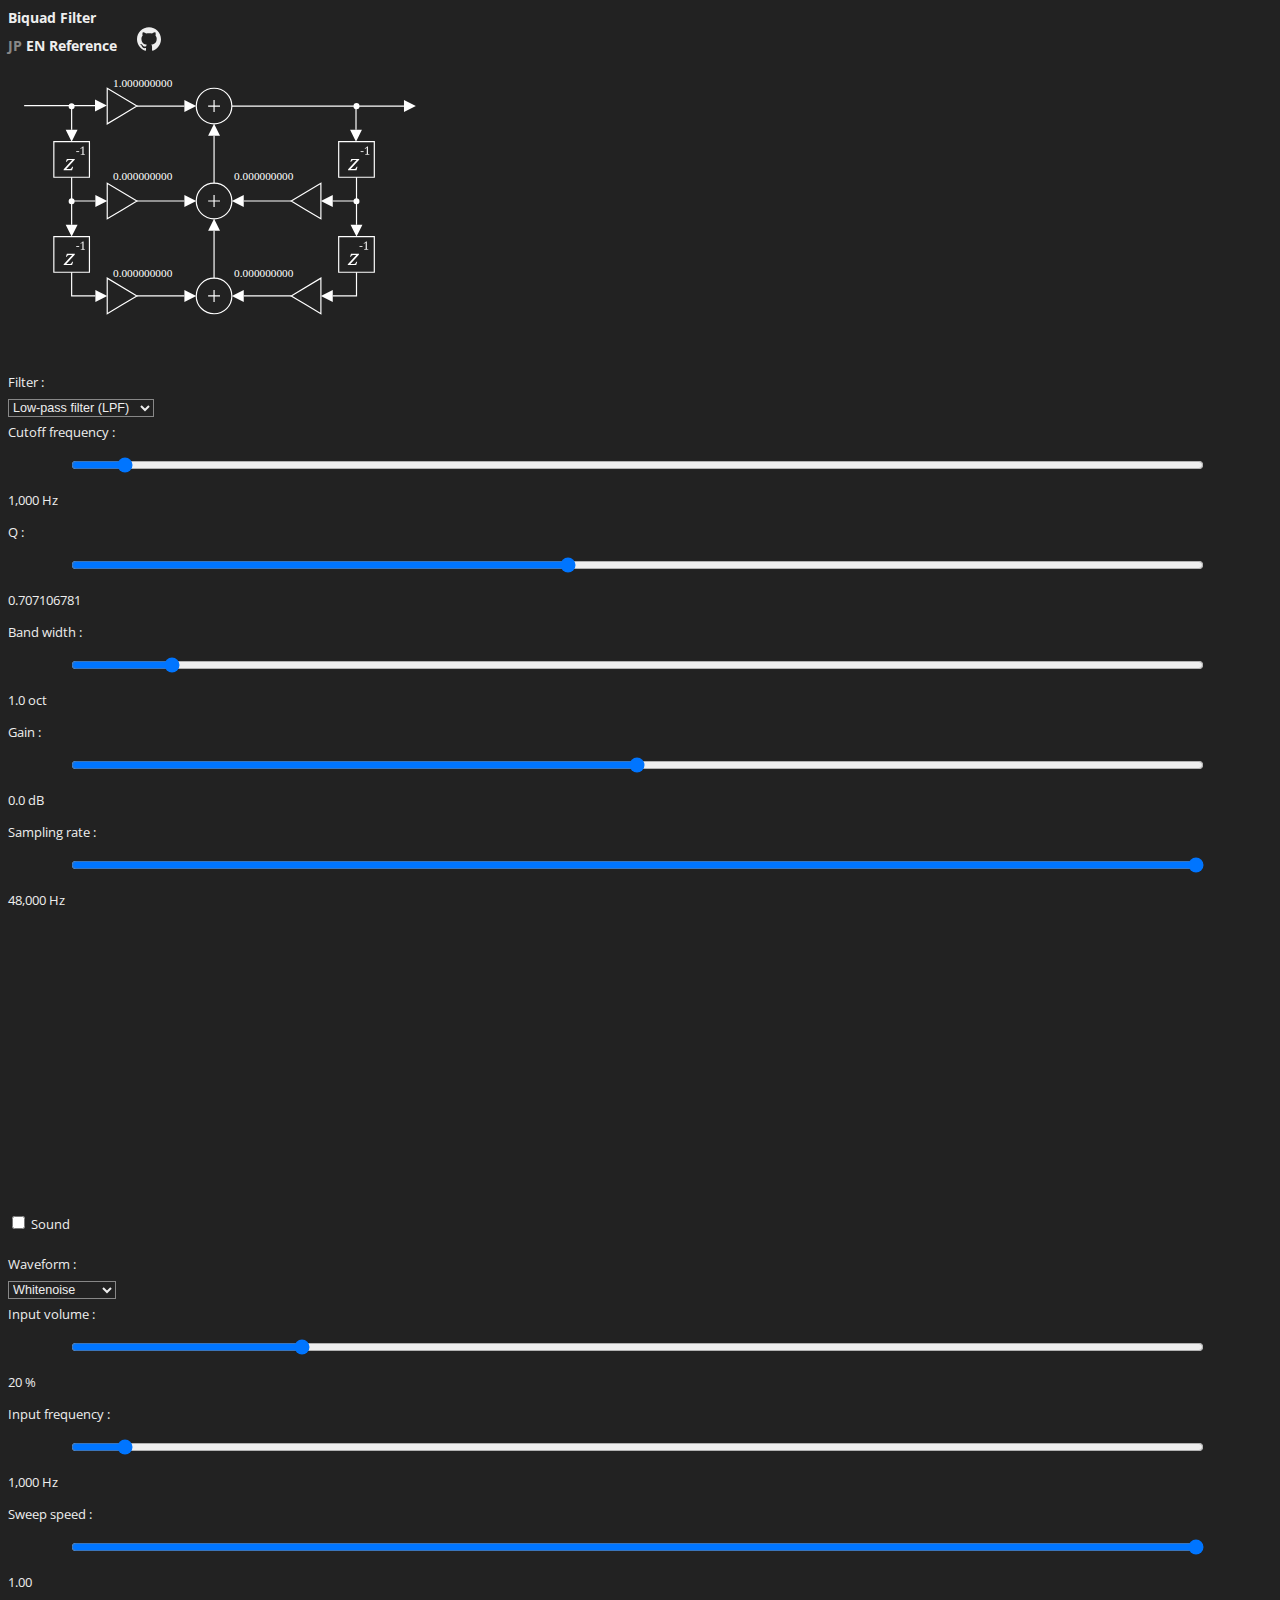
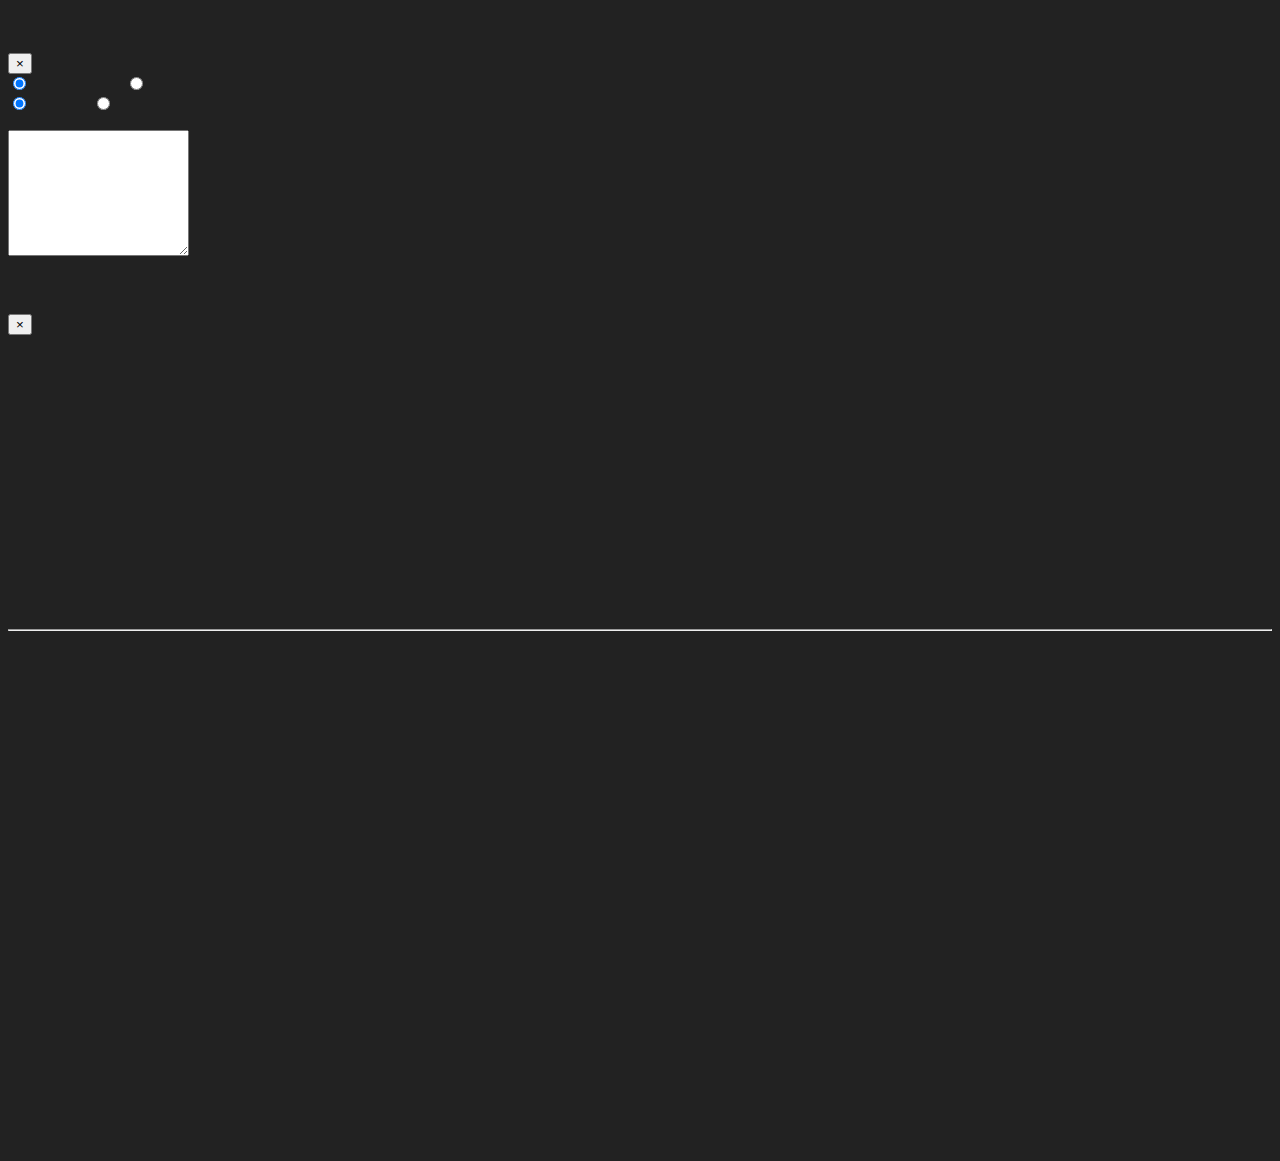
==== en.html @ 0ddf217a "英語ページを追加" ====
<!DOCTYPE html>
<html lang="ja">

<head>
  <meta charset="utf-8" />
  <meta name="viewport" content="width=device-width, initial-scale=1, shrink-to-fit=no" />
  <title>Biquad Filter</title>
  <link rel="stylesheet" href="https://maxcdn.bootstrapcdn.com/bootstrap/4.0.0-beta.3/css/bootstrap.min.css" integrity="sha384-Zug+QiDoJOrZ5t4lssLdxGhVrurbmBWopoEl+M6BdEfwnCJZtKxi1KgxUyJq13dy"
    crossorigin="anonymous" />
  <link rel="stylesheet" href="css/index.css" />
</head>

<body>
  <nav class="navbar navbar-dark bg-dark">
    <span class="navbar-brand">
      Biquad Filter
    </span>
    <nav class="nav">
      <a class="nav-link disabled" href="./">JP</a>
      <span class="nav-link active">EN</span>
      <a class="nav-link reference-link" href="#">Reference</a>
      <a class="nav-link nav-icon" href="https://github.com/nanase/biquad_filter" target="_blank">
        <span class=" svg svg-github"></span>
      </a>
    </nav>
  </nav>
  
  <div class="container">
    <div class="row">
      <div class="col-xs-12 col-md-6">
        <object class="diagram" type="image/svg+xml" data="img/biquad_5_coefficients.svg"></object>
        <div class="diagram-clicker"></div>
      </div>
      <div class="control-panel col-xs-12 col-md-6">
        <div class="row">
          <div class="control-col col-4 text-right control-name">
            Filter :
          </div>
          <div class="control-col col-8">
            <select id="filter_type" class="select-dark custom-select custom-select-sm">
              <option value="0" selected>Low-pass filter (LPF)</option>
              <option value="1">High-pass filter (HPF)</option>
              <option value="2">Band-pass filter (BPF)</option>
              <option value="3">Notch filter (BSF)</option>
              <option value="4">Low-shelf filter (LSF)</option>
              <option value="5">High-shelf filter (HSF)</option>
              <option value="6">Peaking filter</option>
              <option value="7">All-pass filter</option>
            </select>
          </div>
        </div>
        <div class="row control-row">
          <div class="control-col col-4 text-right control-name">Cutoff frequency :</div>
          <div class="control-col col-5">
            <input id="cutoff_freq" type="range" max="23999" min="1" value="1000" />
          </div>
          <div class="control-col col-3">
            <span id="cutoff_freq_value" class="control-value">1,000 Hz</span>
          </div>
        </div>
        <div class="row control-row">
          <div class="control-col col-4 text-right control-name">Q :</div>
          <div class="control-col col-5">
            <input id="q" type="range" max="4" min="-4" value="-0.5" step="0.125" />
          </div>
          <div class="control-col col-3">
            <span id="q_value" class="control-value">0.707106781</span>
          </div>
        </div>
        <div class="row control-row">
          <div class="control-col col-4 text-right control-name">Band width :</div>
          <div class="control-col col-5">
            <input id="bandwidth" type="range" max="12" min="0" value="1" step="0.1" />
          </div>
          <div class="control-col col-3">
            <span id="bandwidth_value" class="control-value">1.0 oct</span>
          </div>
        </div>
        <div class="row control-row">
          <div class="control-col col-4 text-right control-name">Gain :</div>
          <div class="control-col col-5">
            <input id="gain" type="range" max="30" min="-30" value="0.0" step="0.1" />
          </div>
          <div class="control-col col-3">
            <span id="gain_value" class="control-value">0.0 dB</span>
          </div>
        </div>
        <div class="row control-row">
          <div class="control-col col-4 text-right control-name">Sampling rate :</div>
          <div class="control-col col-5">
            <input id="sampling_rate" type="range" max="48000" min="3000" value="48000" />
          </div>
          <div class="control-col col-3">
            <span id="sampling_rate_value" class="control-value">48,000 Hz</span>
          </div>
        </div>
      </div>
    </div>
    <div class="row">
      <div class="col-xs-12 col-md-6">
        <canvas id="response"></canvas>
      </div>
      <div class="control-panel col-xs-12 col-md-6">
        <div class="row" style="margin-bottom: 1rem">
          <div class="control-col col-4 text-right control-name">
          </div>
          <div class="control-col col-8">
            <div class="form-check">
              <input class="form-check-input" type="checkbox" value="" id="sound_playing">
              <label class="form-check-label" for="sound_playing">
                Sound
              </label>
            </div>
          </div>
        </div>
        <div class="row">
          <div class="control-col col-4 text-right control-name">
            Waveform :
          </div>
          <div class="control-col col-8">
            <select id="input_waveform" class="select-dark custom-select custom-select-sm">
              <option value="0" selected>Whitenoise</option>
              <option value="1">Sine wave</option>
              <option value="2">Square wave</option>
              <option value="3">Sawtooth wave</option>
              <option value="4">Triangle wave</option>
              <option value="5">Sweep</option>
            </select>
          </div>
        </div>

        <div class="row control-row">
          <div class="control-col col-4 text-right control-name">Input volume :</div>
          <div class="control-col col-5">
            <input id="input_volume" type="range" max="1" min="0" step="0.01" value="0.2" />
          </div>
          <div class="control-col col-3">
            <span id="input_volume_value" class="control-value">20 %</span>
          </div>
        </div>

        <div class="row control-row">
          <div class="control-col col-4 text-right control-name">Input frequency :</div>
          <div class="control-col col-5">
            <input id="input_freq" type="range" max="23999" min="1" value="1000" />
          </div>
          <div class="control-col col-3">
            <span id="input_freq_value" class="control-value">1,000 Hz</span>
          </div>
        </div>

        <div class="row control-row">
          <div class="control-col col-4 text-right control-name">Sweep speed :</div>
          <div class="control-col col-5">
            <input id="input_sweep_speed" type="range" max="1" min="0.01" step="0.01" value="1" />
          </div>
          <div class="control-col col-3">
            <span id="input_sweep_speed_value" class="control-value">1.00</span>
          </div>
        </div>
      </div>
    </div>
  </div>

  <div class="modal-coefficients modal fade" id="coefficient_modal" tabindex="-1" role="dialog" aria-hidden="true">
    <div class="modal-dialog modal-dialog-centered" role="document">
      <div class="modal-content">
        <div class="modal-header">
          <h5 class="modal-title">Copying coefficients</h5>
          <button type="button" class="close" data-dismiss="modal" aria-label="Close">
            <span aria-hidden="true">&times;</span>
          </button>
        </div>
        <div class="modal-body">
          <div class="btn-group btn-group-toggle" data-toggle="buttons">
            <label class="btn btn-primary btn-sm active">
              <input type="radio" name="output_n_coefficients" id="output_5_coefficients" autocomplete="off" checked> 5 coefficients
            </label>
            <label class="btn btn-primary btn-sm">
              <input type="radio" name="output_n_coefficients" id="output_6_coefficients" autocomplete="off"> 6 coefficients
            </label>
          </div>
          <div class="btn-group btn-group-toggle" data-toggle="buttons">
            <label class="btn btn-secondary btn-sm active">
              <input type="radio" name="output_format" id="output_veriable" autocomplete="off" checked> Variable
            </label>
            <label class="btn btn-secondary btn-sm">
              <input type="radio" name="output_format" id="output_array" autocomplete="off"> Array
            </label>
          </div>
          <form>
            <div class="form-group">
              <textarea class="form-control" id="coefficients_output" rows="8"></textarea>
            </div>
          </form>
        </div>
      </div>
    </div>
  </div>

  <div class="modal-reference modal fade" id="reference_modal" tabindex="-1" role="dialog" aria-hidden="true">
    <div class="modal-dialog modal-dialog-centered" role="document">
      <div class="modal-content">
        <div class="modal-header">
          <h5 class="modal-title">Reference</h5>
          <button type="button" class="close" data-dismiss="modal" aria-label="Close">
            <span aria-hidden="true">&times;</span>
          </button>
        </div>
        <div class="modal-body">
          <section>
            <h6>Cookbook formulae for audio EQ biquad filter coefficients</h6>
            <p>
              <a href="http://www.musicdsp.org/files/Audio-EQ-Cookbook.txt" target="_blank">
                http://www.musicdsp.org/files/Audio-EQ-Cookbook.txt
              </a>
            </p>
          </section>

          <section>
            <h6>簡単なデジタルフィルタの実装 - C++でVST作り</h6>
            <p>
              <a href="http://vstcpp.wpblog.jp/?page_id=523" target="_blank">
                http://vstcpp.wpblog.jp/?page_id=523
              </a>
            </p>
          </section>

          <section>
            <h6>The Scientist and Engineer's Guide to Digital Signal Processing The z-Transform</h6>
            <p>
              <a href="http://www.analog.com/media/en/technical-documentation/dsp-book/dsp_book_Ch33.pdf" target="_blank">
                http://www.analog.com/media/en/technical-documentation/dsp-book/dsp_book_Ch33.pdf
              </a>
            </p>
          </section>

          <hr />

          <section>
            <h6>Free FFT and convolution (JavaScript)</h6>
            <p>
              Copyright (c) 2017 Project Nayuki
              <br /> Licensed under the MIT License
              <br />
              <a href="https://www.nayuki.io/page/free-small-fft-in-multiple-languages" target="_blank">
                https://www.nayuki.io/page/free-small-fft-in-multiple-languages
              </a>
            </p>
          </section>

          <section>
            <h6>jQuery</h6>
            <p>
              Copyright 2018 The jQuery Foundation
              <br /> Licensed under the MIT License
              <br />
              <a href="https://jquery.org/" target="_blank">
                https://jquery.org/
              </a>
            </p>
          </section>

          <section>
            <h6>Bootstrap</h6>
            <p>
              Copyright 2011-2016 Twitter, Inc.
              <br /> Licensed under the MIT License
              <br />
              <a href="https://github.com/twbs/bootstrap" target="_blank">
                https://github.com/twbs/bootstrap
              </a>
            </p>
          </section>

          <section>
            <h6>dgoguerra/bootstrap-menu</h6>
            <p>
              Licensed under the MIT License
              <br />
              <a href="https://github.com/dgoguerra/bootstrap-menu" target="_blank">
                https://github.com/dgoguerra/bootstrap-menu
              </a>
            </p>
          </section>
        </div>
      </div>
    </div>
  </div>
</body>
<script>
  const language = {
    impulseResponse: 'Impulse response',
    frequencyResponse: 'Frequency response',
    phaseResponse: 'Phase response',
    copyingCoefficients: 'Copying coefficients',
  };
</script>
<script src="https://code.jquery.com/jquery-3.2.1.slim.min.js" integrity="sha384-KJ3o2DKtIkvYIK3UENzmM7KCkRr/rE9/Qpg6aAZGJwFDMVNA/GpGFF93hXpG5KkN"
  crossorigin="anonymous"></script>
<script src="https://cdnjs.cloudflare.com/ajax/libs/popper.js/1.12.9/umd/popper.min.js" integrity="sha384-ApNbgh9B+Y1QKtv3Rn7W3mgPxhU9K/ScQsAP7hUibX39j7fakFPskvXusvfa0b4Q"
  crossorigin="anonymous"></script>
<script src="https://maxcdn.bootstrapcdn.com/bootstrap/4.0.0-beta.3/js/bootstrap.min.js" integrity="sha384-a5N7Y/aK3qNeh15eJKGWxsqtnX/wWdSZSKp+81YjTmS15nvnvxKHuzaWwXHDli+4"
  crossorigin="anonymous"></script>
<script src="js/BootstrapMenu.min.js"></script>
<script src="js/fft.js"></script>
<script src="js/filter.js"></script>
<script src="js/calc.js"></script>
<script src="js/draw.js"></script>
<script src="js/index.js"></script>

</html>
---- css/index.css ----
@import url("https://fonts.googleapis.com/css?family=Open+Sans:400,700");
body {
  background-color: #222;
  color: #eee;
  font-family: 'Open Sans', sans-serif;
  font-size: 14px;
}

a, a:visited {
  text-decoration: none;
  color: inherit;
}

.navbar {
  font-weight: bold;
}

.diagram {
  max-height: 260px;
}

.diagram-clicker {
  width: 100%;
  height: 100%;
  position: absolute;
  top: 0;
  left: 0;
  z-index: 10;
}

select.select-dark {
  background-color: #222;
  color: inherit;
  border: 1px #888 solid;
  width: auto;
  font-size: 100%;
}

.container {
  margin-top: 1rem;
}

@media (min-width: 992px) {
  .control-panel {
    padding-top: 2rem;
  }
}

.disabled {
  opacity: 0.5;
}

.control-name {
  line-height: 2rem;
}

.control-col {
  padding-right: 5px;
  padding-left: 0;
  font-size: 90%;
  white-space: nowrap;
}

.control-col input[type=range] {
  height: 2rem;
  width: 90%;
  margin: 0 5%;
}

.control-col .control-value {
  line-height: 2rem;
}

canvas {
  max-height: 260px;
  width: 100%;
}

.dropdown-menu li {
  padding: 0.125rem 1rem;
}

.dropdown-menu a, a:visited {
  text-decoration: none;
  color: inherit;
}

.dropdown-menu li:hover {
  background-color: #ddd;
}

.modal {
  color: #222;
}

.modal-body form {
  margin-top: 1rem;
}

.svg-github {
  background-image: url('data:image/svg+xml,%3Csvg%20xmlns%3D%22http%3A%2F%2Fwww.w3.org%2F2000%2Fsvg%22%20viewBox%3D%220%200%2024%2024%22%20fill%3D%22%23eee%22%3E%3Cpath%20d%3D%22M12%20.3C5.37.3%200%205.67%200%2012.3c0%205.3%203.44%209.8%208.2%2011.38.6.12.83-.26.83-.57l-.02-2c-3.3.7-4-1.6-4-1.6-.5-1.4-1.3-1.74-1.3-1.74-1.1-.72.1-.7.1-.7%201.2.1%201.84%201.23%201.84%201.23%201.07%201.83%202.8%201.3%203.5%201%20.1-.78.4-1.3.75-1.6-2.67-.3-5.47-1.34-5.47-5.94%200-1.3.47-2.4%201.24-3.23-.14-.3-.54-1.52.1-3.2%200%200%201-.32%203.3%201.2.96-.23%201.98-.4%203-.4s2.04.17%203%20.4c2.28-1.52%203.3-1.2%203.3-1.2.63%201.65.23%202.87.1%203.17.77.83%201.24%201.9%201.24%203.2%200%204.6-2.8%205.6-5.47%205.9.4.36.8%201.1.8%202.2v3.3c0%20.3.2.7.8.58C20.57%2022.1%2024%2017.6%2024%2012.3c0-6.63-5.37-12-12-12%22%2F%3E%3C%2Fsvg%3E');
}
.svg {
  background-position: center center;
  background-repeat: no-repeat;
  display: inline-block;
  width: 24px;
  height: 24px;
}
.nav-icon {
  padding: 4px 16px;
}

.modal-reference section {
  padding-top: 0.5rem;
}
.modal-reference section p {
  padding-left: 0.5rem;
}
.modal-reference h6 {
  font-weight: bold;
}
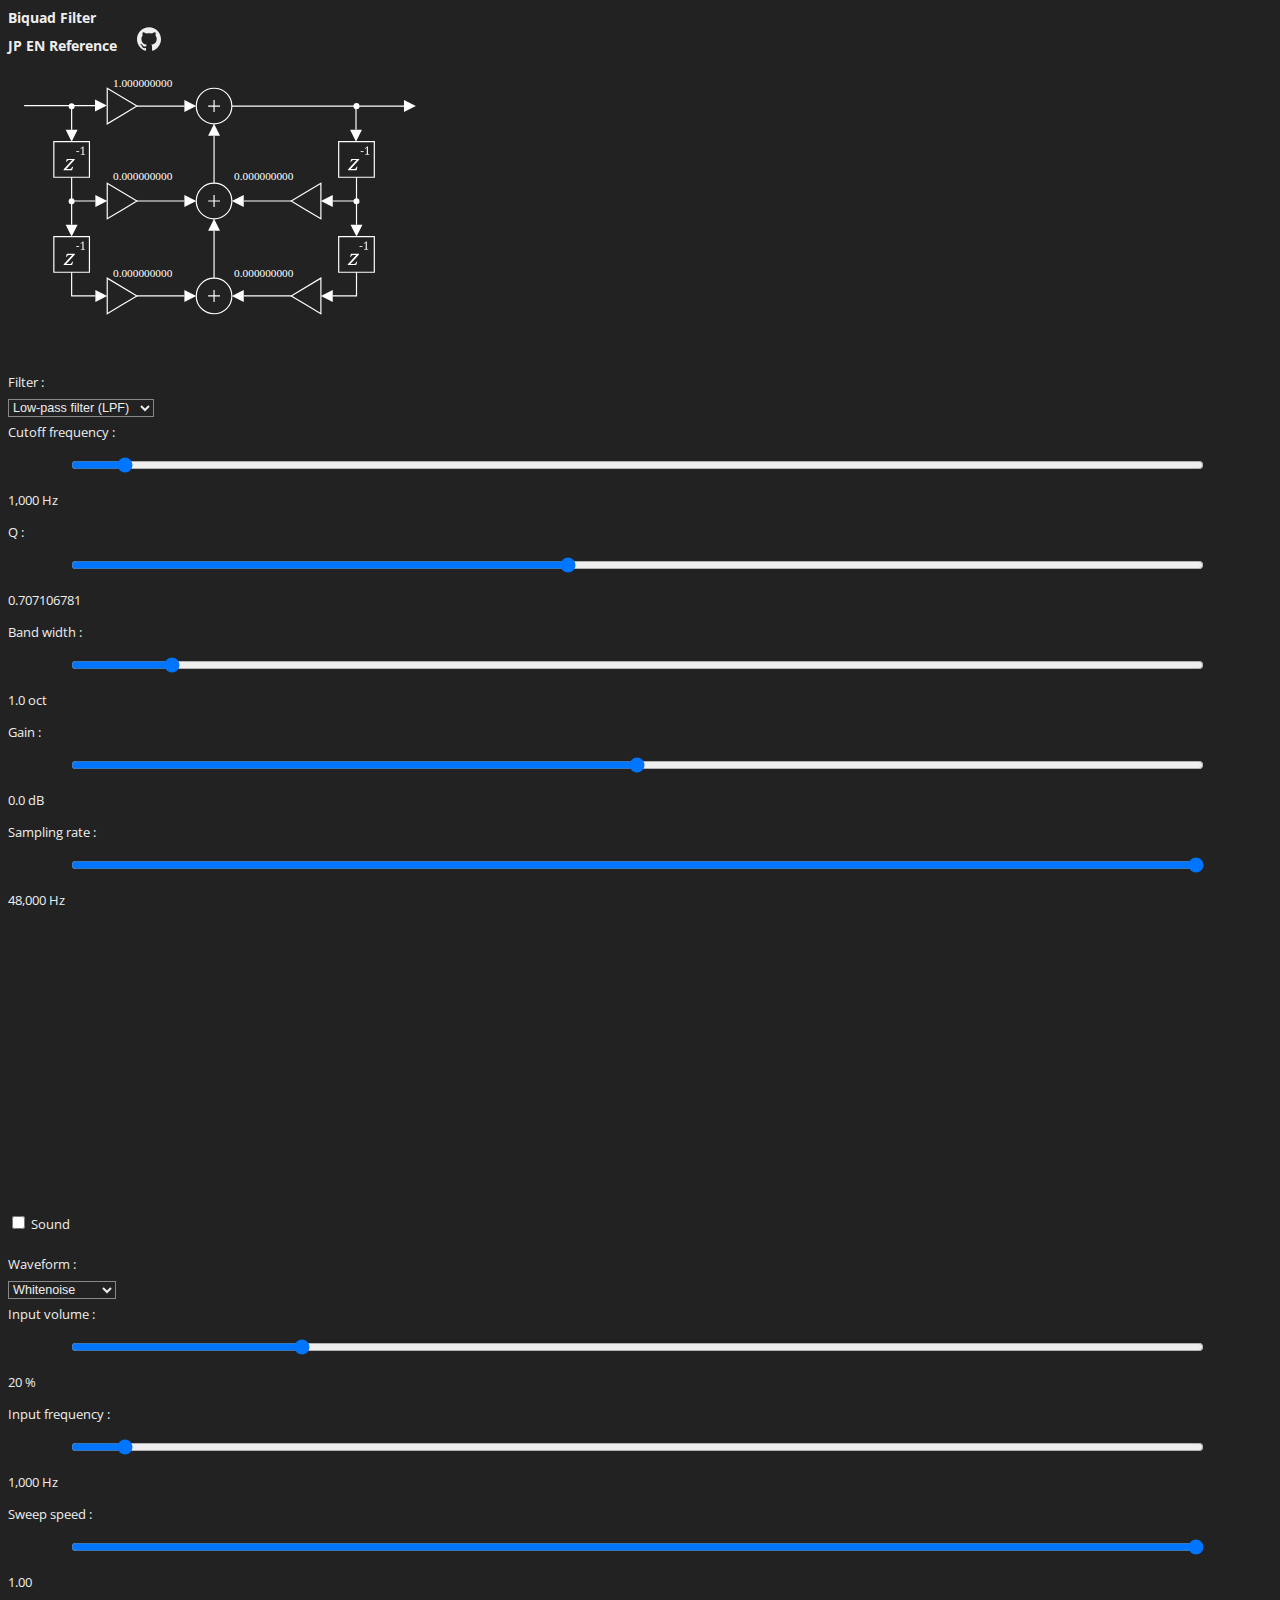
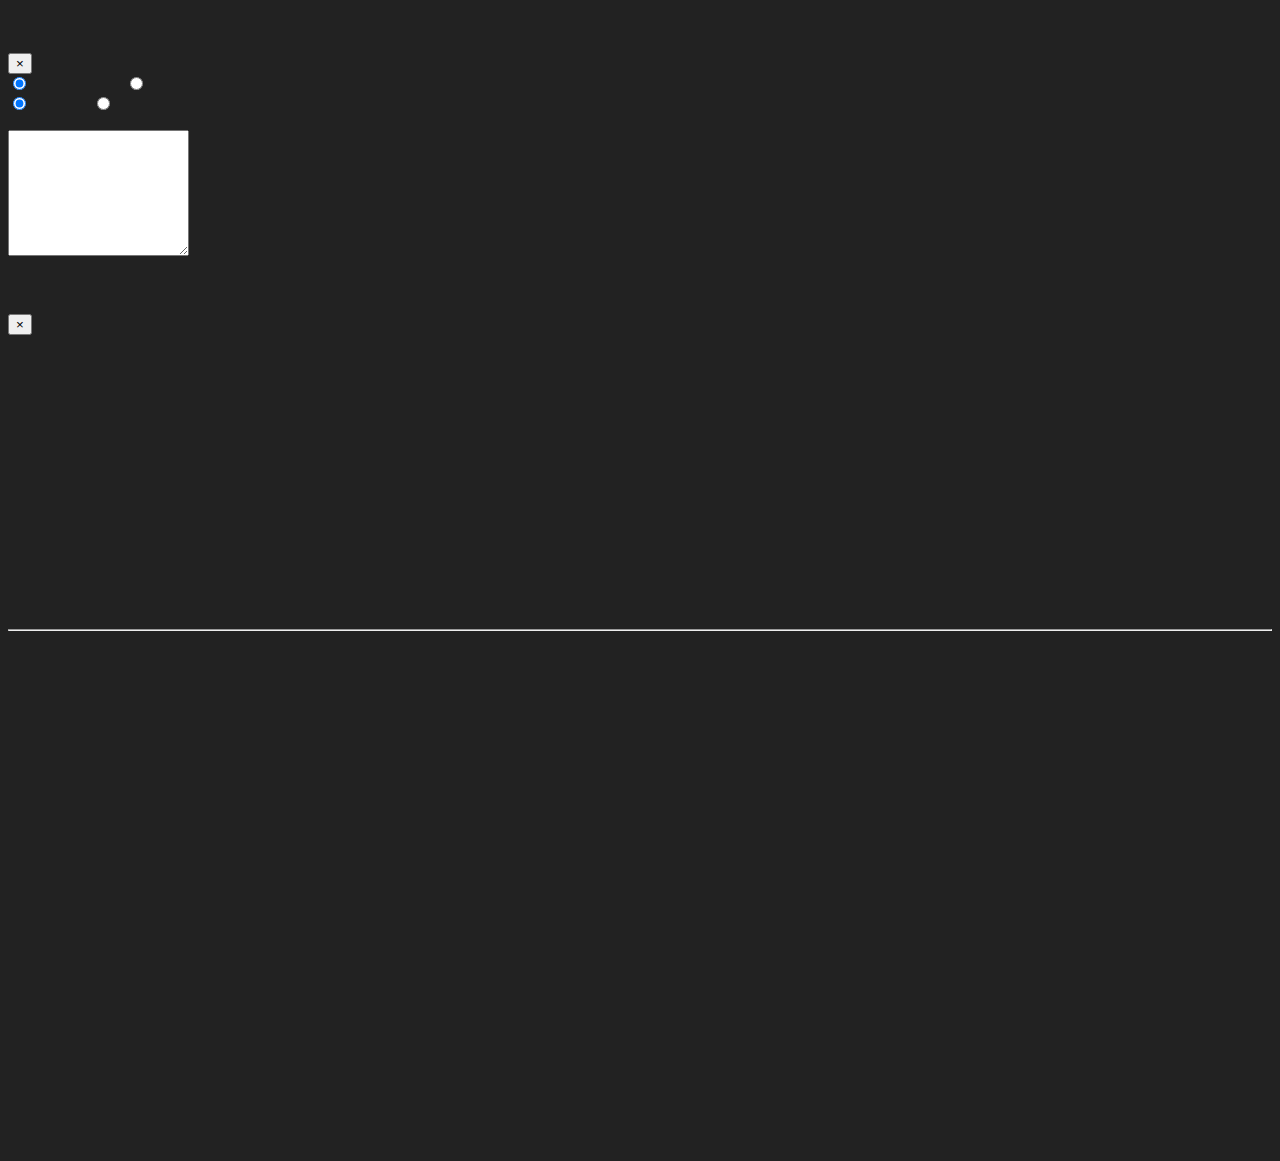
==== commit 1d1981bb: "各言語ページへのリンクが正常に押せなくなっていたので修正" ====
--- a/en.html
+++ b/en.html
@@ -1,12 +1,12 @@
 <!DOCTYPE html>
-<html lang="ja">
+<html lang="en">
 
 <head>
   <meta charset="utf-8" />
   <meta name="viewport" content="width=device-width, initial-scale=1, shrink-to-fit=no" />
   <title>Biquad Filter</title>
-  <link rel="stylesheet" href="https://maxcdn.bootstrapcdn.com/bootstrap/4.0.0-beta.3/css/bootstrap.min.css" integrity="sha384-Zug+QiDoJOrZ5t4lssLdxGhVrurbmBWopoEl+M6BdEfwnCJZtKxi1KgxUyJq13dy"
-    crossorigin="anonymous" />
+  <link rel="stylesheet" href="https://cdn.jsdelivr.net/npm/bootstrap@4.6.1/dist/css/bootstrap.min.css"
+    integrity="sha384-zCbKRCUGaJDkqS1kPbPd7TveP5iyJE0EjAuZQTgFLD2ylzuqKfdKlfG/eSrtxUkn" crossorigin="anonymous">
   <link rel="stylesheet" href="css/index.css" />
 </head>
 
@@ -16,7 +16,7 @@
       Biquad Filter
     </span>
     <nav class="nav">
-      <a class="nav-link disabled" href="./">JP</a>
+      <a class="nav-link" href="./">JP</a>
       <span class="nav-link active">EN</span>
       <a class="nav-link reference-link" href="#">Reference</a>
       <a class="nav-link nav-icon" href="https://github.com/nanase/biquad_filter" target="_blank">
@@ -296,12 +296,13 @@
     copyingCoefficients: 'Copying coefficients',
   };
 </script>
-<script src="https://code.jquery.com/jquery-3.2.1.slim.min.js" integrity="sha384-KJ3o2DKtIkvYIK3UENzmM7KCkRr/rE9/Qpg6aAZGJwFDMVNA/GpGFF93hXpG5KkN"
-  crossorigin="anonymous"></script>
-<script src="https://cdnjs.cloudflare.com/ajax/libs/popper.js/1.12.9/umd/popper.min.js" integrity="sha384-ApNbgh9B+Y1QKtv3Rn7W3mgPxhU9K/ScQsAP7hUibX39j7fakFPskvXusvfa0b4Q"
-  crossorigin="anonymous"></script>
-<script src="https://maxcdn.bootstrapcdn.com/bootstrap/4.0.0-beta.3/js/bootstrap.min.js" integrity="sha384-a5N7Y/aK3qNeh15eJKGWxsqtnX/wWdSZSKp+81YjTmS15nvnvxKHuzaWwXHDli+4"
-  crossorigin="anonymous"></script>
+<script src="https://cdn.jsdelivr.net/npm/jquery@3.5.1/dist/jquery.slim.min.js"
+  integrity="sha384-DfXdz2htPH0lsSSs5nCTpuj/zy4C+OGpamoFVy38MVBnE+IbbVYUew+OrCXaRkfj" crossorigin="anonymous"></script>
+<script src="https://cdn.jsdelivr.net/npm/bootstrap@4.6.1/dist/js/bootstrap.bundle.min.js"
+  integrity="sha384-fQybjgWLrvvRgtW6bFlB7jaZrFsaBXjsOMm/tB9LTS58ONXgqbR9W8oWht/amnpF" crossorigin="anonymous"></script>
+<script src="https://cdnjs.cloudflare.com/ajax/libs/popper.js/1.16.1/umd/popper.min.js"
+  integrity="sha512-ubuT8Z88WxezgSqf3RLuNi5lmjstiJcyezx34yIU2gAHonIi27Na7atqzUZCOoY4CExaoFumzOsFQ2Ch+I/HCw=="
+  crossorigin="anonymous" referrerpolicy="no-referrer"></script>
 <script src="js/BootstrapMenu.min.js"></script>
 <script src="js/fft.js"></script>
 <script src="js/filter.js"></script>
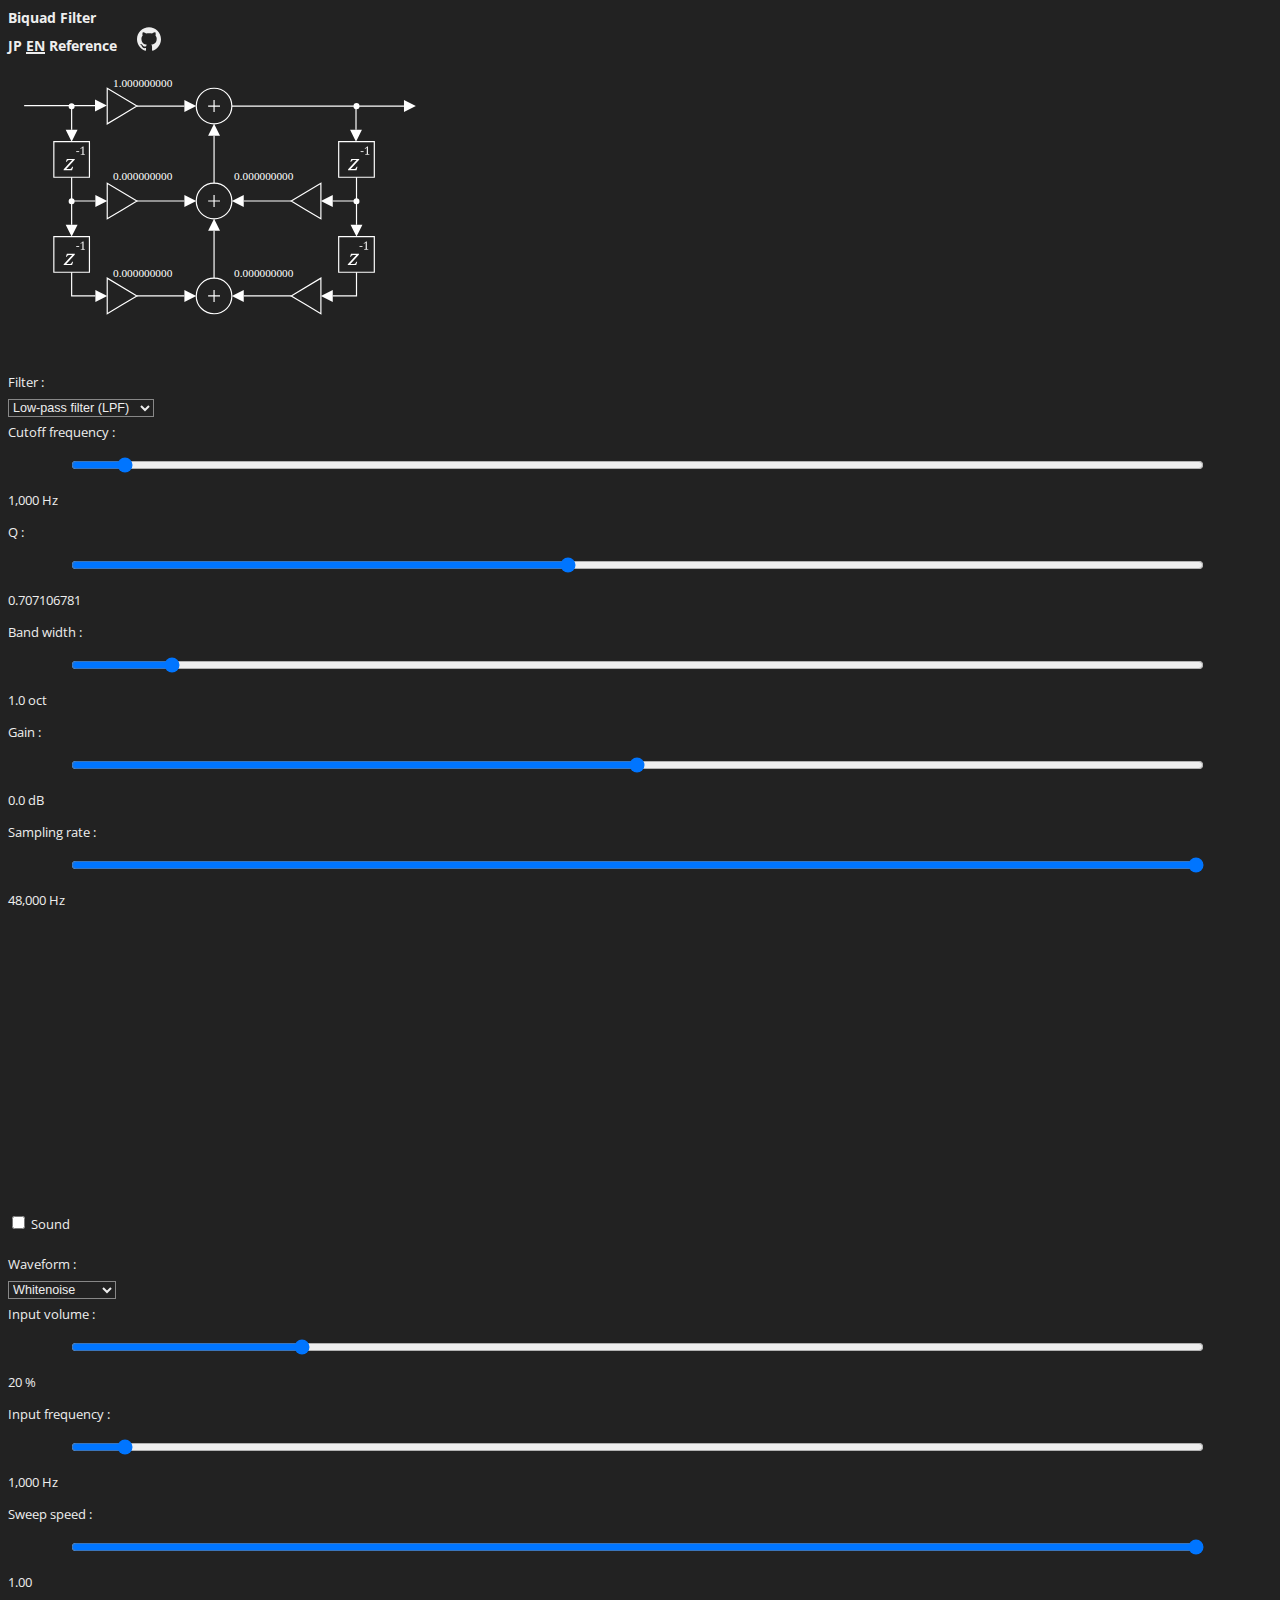
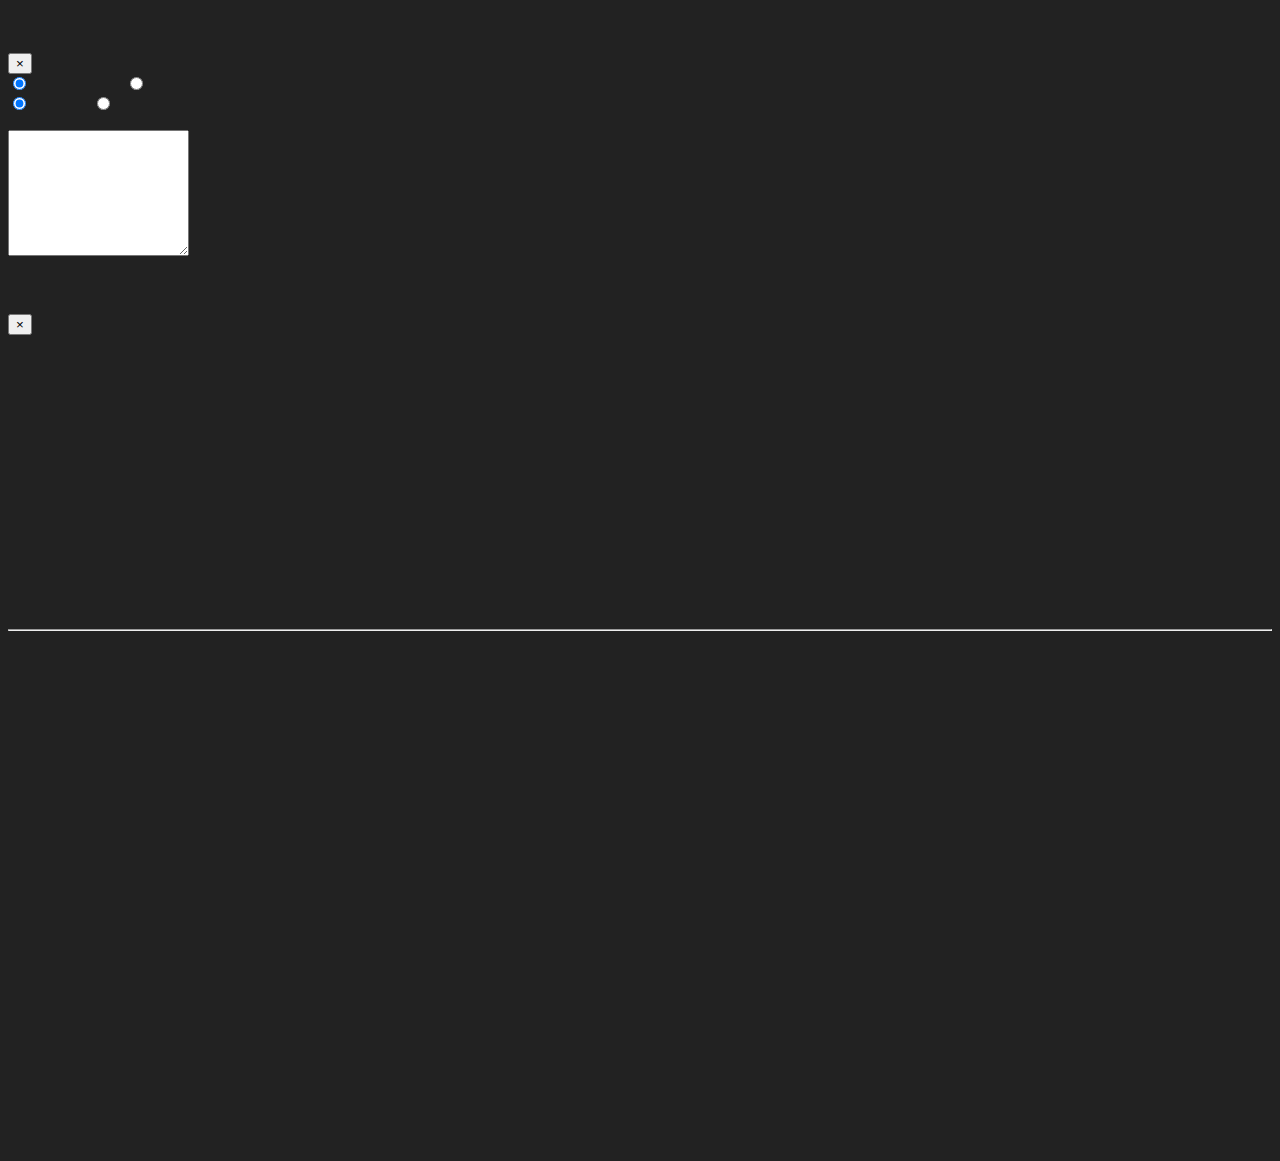
==== commit 07801241: "filter.jsをcoefficients.jsに名前変更" ====
--- a/en.html
+++ b/en.html
@@ -24,7 +24,6 @@
       </a>
     </nav>
   </nav>
-  
   <div class="container">
     <div class="row">
       <div class="col-xs-12 col-md-6">
@@ -174,10 +173,12 @@
         <div class="modal-body">
           <div class="btn-group btn-group-toggle" data-toggle="buttons">
             <label class="btn btn-primary btn-sm active">
-              <input type="radio" name="output_n_coefficients" id="output_5_coefficients" autocomplete="off" checked> 5 coefficients
+              <input type="radio" name="output_n_coefficients" id="output_5_coefficients" autocomplete="off" checked> 5
+              coefficients
             </label>
             <label class="btn btn-primary btn-sm">
-              <input type="radio" name="output_n_coefficients" id="output_6_coefficients" autocomplete="off"> 6 coefficients
+              <input type="radio" name="output_n_coefficients" id="output_6_coefficients" autocomplete="off"> 6
+              coefficients
             </label>
           </div>
           <div class="btn-group btn-group-toggle" data-toggle="buttons">
@@ -229,7 +230,8 @@
           <section>
             <h6>The Scientist and Engineer's Guide to Digital Signal Processing The z-Transform</h6>
             <p>
-              <a href="http://www.analog.com/media/en/technical-documentation/dsp-book/dsp_book_Ch33.pdf" target="_blank">
+              <a href="http://www.analog.com/media/en/technical-documentation/dsp-book/dsp_book_Ch33.pdf"
+                target="_blank">
                 http://www.analog.com/media/en/technical-documentation/dsp-book/dsp_book_Ch33.pdf
               </a>
             </p>
@@ -305,7 +307,7 @@
   crossorigin="anonymous" referrerpolicy="no-referrer"></script>
 <script src="js/BootstrapMenu.min.js"></script>
 <script src="js/fft.js"></script>
-<script src="js/filter.js"></script>
+<script src="js/coefficients.js"></script>
 <script src="js/calc.js"></script>
 <script src="js/draw.js"></script>
 <script src="js/index.js"></script>
--- a/css/index.css
+++ b/css/index.css
@@ -1,4 +1,5 @@
 @import url("https://fonts.googleapis.com/css?family=Open+Sans:400,700");
+
 body {
   background-color: #222;
   color: #eee;
@@ -13,6 +14,11 @@
 
 .navbar {
   font-weight: bold;
+}
+
+.nav-link.active {
+  text-decoration: underline;
+  text-decoration-thickness: 2px;
 }
 
 .diagram {
@@ -100,6 +106,7 @@
 .svg-github {
   background-image: url('data:image/svg+xml,%3Csvg%20xmlns%3D%22http%3A%2F%2Fwww.w3.org%2F2000%2Fsvg%22%20viewBox%3D%220%200%2024%2024%22%20fill%3D%22%23eee%22%3E%3Cpath%20d%3D%22M12%20.3C5.37.3%200%205.67%200%2012.3c0%205.3%203.44%209.8%208.2%2011.38.6.12.83-.26.83-.57l-.02-2c-3.3.7-4-1.6-4-1.6-.5-1.4-1.3-1.74-1.3-1.74-1.1-.72.1-.7.1-.7%201.2.1%201.84%201.23%201.84%201.23%201.07%201.83%202.8%201.3%203.5%201%20.1-.78.4-1.3.75-1.6-2.67-.3-5.47-1.34-5.47-5.94%200-1.3.47-2.4%201.24-3.23-.14-.3-.54-1.52.1-3.2%200%200%201-.32%203.3%201.2.96-.23%201.98-.4%203-.4s2.04.17%203%20.4c2.28-1.52%203.3-1.2%203.3-1.2.63%201.65.23%202.87.1%203.17.77.83%201.24%201.9%201.24%203.2%200%204.6-2.8%205.6-5.47%205.9.4.36.8%201.1.8%202.2v3.3c0%20.3.2.7.8.58C20.57%2022.1%2024%2017.6%2024%2012.3c0-6.63-5.37-12-12-12%22%2F%3E%3C%2Fsvg%3E');
 }
+
 .svg {
   background-position: center center;
   background-repeat: no-repeat;
@@ -107,6 +114,7 @@
   width: 24px;
   height: 24px;
 }
+
 .nav-icon {
   padding: 4px 16px;
 }
@@ -114,9 +122,11 @@
 .modal-reference section {
   padding-top: 0.5rem;
 }
+
 .modal-reference section p {
   padding-left: 0.5rem;
 }
+
 .modal-reference h6 {
   font-weight: bold;
 }
